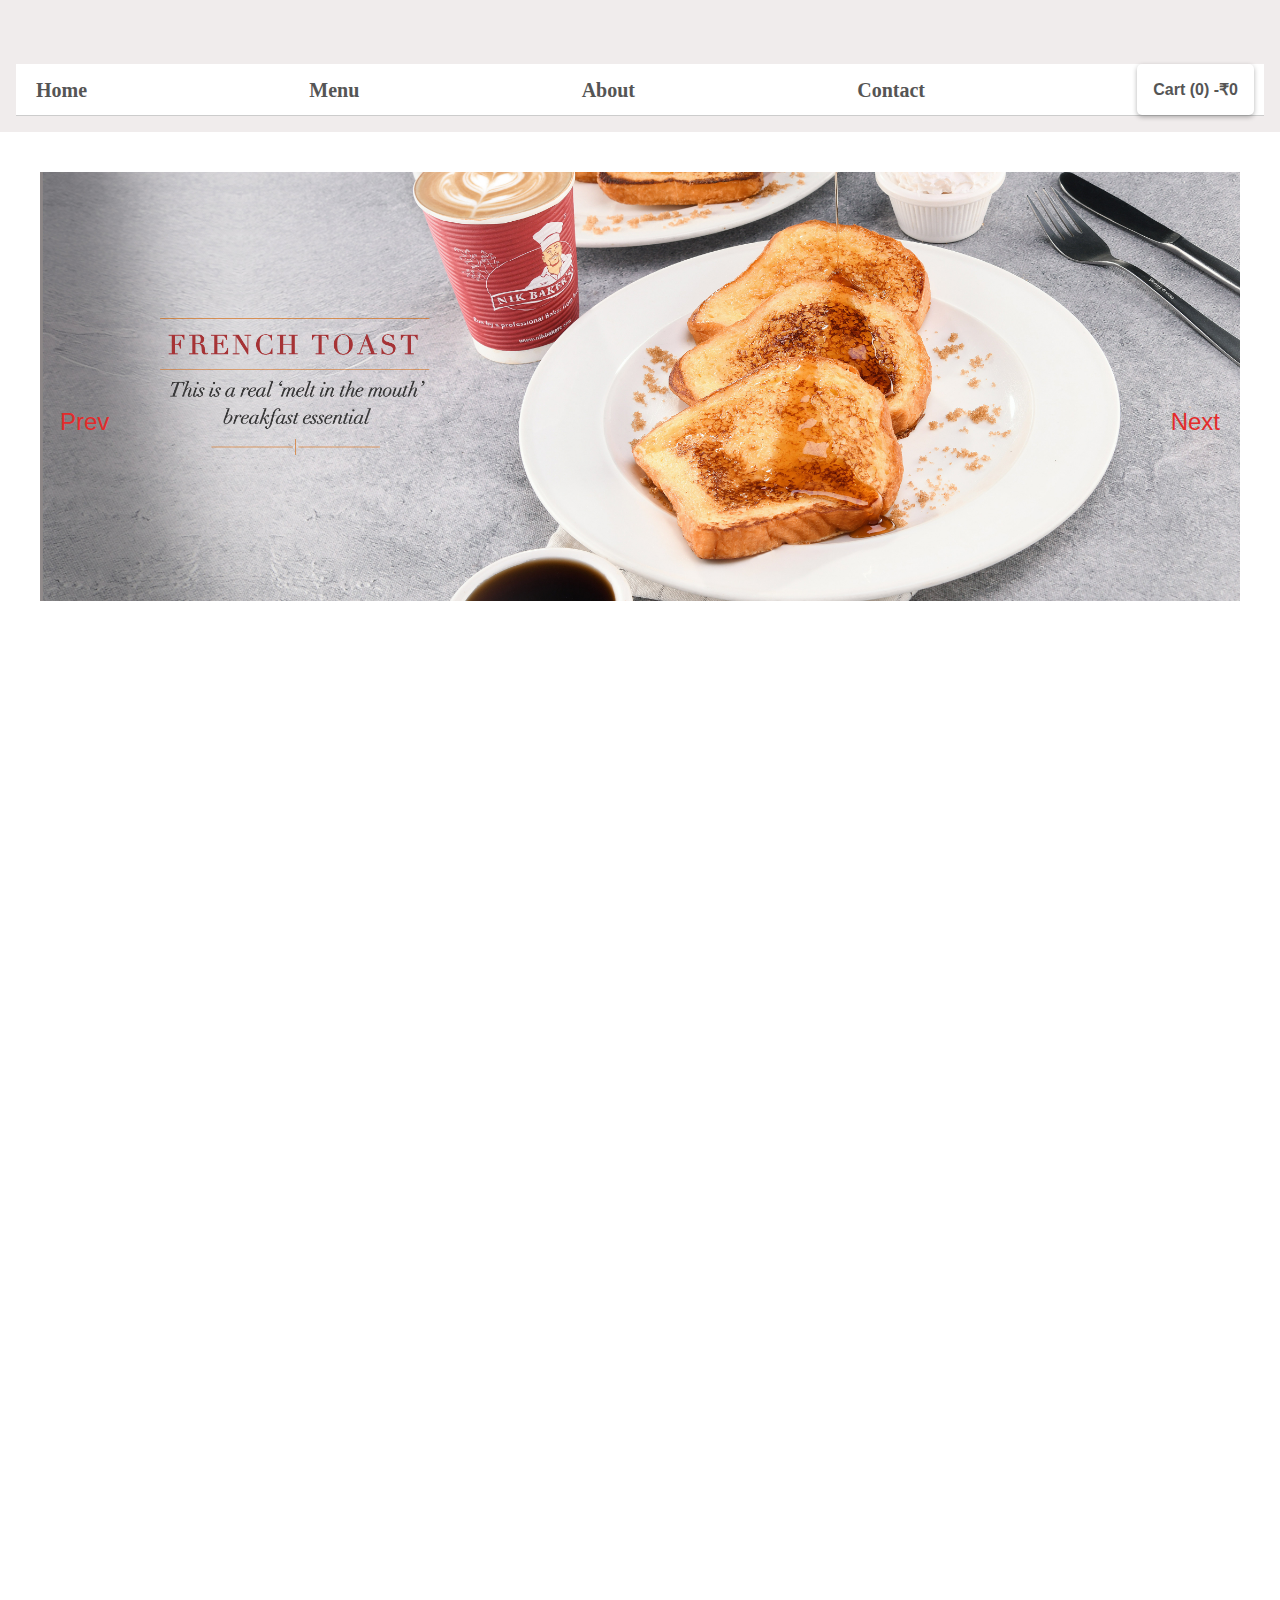
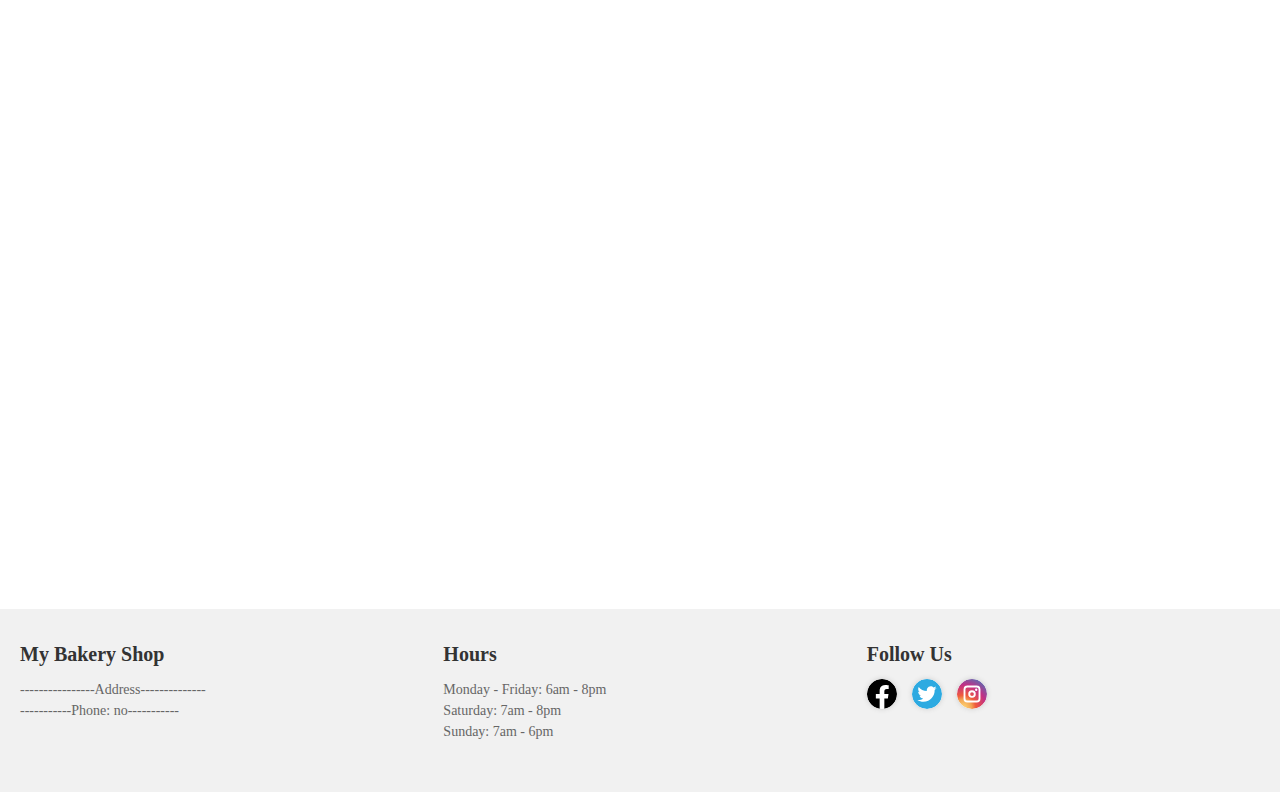
==== index.html @ a06fb981 "bakeryyy" ====
<!DOCTYPE html>
<html lang="en">

<head>
  <meta charset="UTF-8">
  <meta name="viewport" content="width=device-width, initial-scale=1.0">
  <link rel="stylesheet" type="text/css" href="css/style.css" />
  <script type="text/javascript" src="js/idex-jawa.js"></script>

  <title>Home - Diligent baker</title>
</head>


<body>
  <header>
    <h1 class="fade-in-left">Diligent baker</h1>
    <nav>
      <ul>
        <li><a href="index.html">Home</a></li>
        <li><a href="menu.html">Menu</a></li>
        <li><a href="about.html">About</a></li>
        <li><a href="contact_us.html">Contact</a></li>
        <li class="dropdown">
          <button class="dropbtn">Cart (<span id="cart-count">0</span>) - <span id="cart-total">₹0</span></button>
          <div class="dropdown-content">
            <ul id="cart-items">
            </ul>
            <div class="cart-total">Total: ₹<span id="cart-total-dropdown">0</span></div>

            <a href="cart.html" class="checkout-btn">Checkout</a>
          </div>
        </li>
      </ul>
    </nav>

  </header>
  <main>
    <div class="gallery-slider">
      <div class="slide">
        <img src="img/index1.jpg.jpg" alt="Gallery Image">
      </div>
      <div class="slide">
        <img src="img/index2 (2).jpg" alt="Gallery Image">
      </div>
      <div class="slide">
        <img src="img/index3.jpg" alt="Gallery Image">
      </div>
      <div class="slide">
        <img src="img/bakery-hero4.jpg" alt="Gallery Image">
      </div>
      <div>
        <img src="/img/bakery-hero.jpg" alt="" class="img">
      </div>
      <button class="prev">Prev</button>
      <button class="next">Next</button>
    </div>
    
    
</div>
<section id="hero" class="fade-in-left">
  <h2 class="title.ani">Welcome to  Diligent baker </h2>
  <p class="pra">We specialize in freshly baked bread, cakes, pastries, and more.</p>
  <a href="menu.html" class="btn">View Our Menu</a>
  <div class="special-offer">
    <h3 class="special-offer-title">Special Offer Today</h3>
    <p class="special-offer-desc">Get a free croissant with every purchase over ₹1200</p>

  </div>
</section>  
    <section id="featured" class="fade-in-left">

      <h2>Best Selling Item</h2>
      <ul>
        <li>
          <img src="img/croissant.jpg" alt="Croissants">
          <div>
            <h3>Croissants</h3>
            <p>A flaky, buttery pastry that's perfect for breakfast or as a snack.</p>
            <span> ₹150/per</span>
            <div>
              <a href="#" class="btn" onclick="addToCart('Croissants', 150); event.preventDefault();">Add to Cart</a>

              <a href="#" class="btn">Buy Now</a>
            </div>
          </div>
        </li>

        <div id="success-message">Item added to cart!</div>

        <li>
          <img src="img/cake.jpg" alt="Chocolate Cake">
          <div>
            <h3>Chocolate Cake</h3>
            <p>A rich, decadent cake made with real cocoa and topped with chocolate ganache.</p>
            <span>₹600 per KG</span>
            <div>
              <a href="#" class="btn"onclick="addToCart('Chocolate Cake', 600); event.preventDefault(); showSuccessMessage(this); ">Add to
                Cart</a>
              <a href="#" class="btn">Buy Now</a>
            </div>
            <div id="success-message">Item successfully added to cart!</div>
          </div>
        </li>

        <li>
          <img src="img/baguette.jpg" alt="Baguette">
          <div>
            <h3>Baguette</h3>
            <p>A classic French bread with a crispy crust and soft, chewy interior.</p>
            <span>₹420 per baguette</span>
            <div>
              <a href="#" class="btn"
                onclick="addToCart('baguette', 420); event.preventDefault();  showSuccessMessage(this);">Add to Cart</a>
              <a href="#" class="btn">Buy Now</a>
            </div>
          </div>
        </li>
        <li>
          <img src="img/bread.jpg" alt="Baked Bread">
          <div>
            <h3>Baked Bread</h3>
            <p>Freshly baked bread with a crusty exterior and soft, fluffy interior.</p>
            <span>₹200 per loaf</span>
            <div>
              <a href="#" class="btn"
                onclick="addToCart('Baked Bread', 200); event.preventDefault();  showSuccessMessage(this);">Add to
                Cart</a>
              <a href="#" class="btn">Buy Now</a>
            </div>

          </div>

        </li>
        <li>
          <img src="img/tart.jpg" alt="Fruit Tart">
          <div>
            <h3>Fruit Tart</h3>
            <p>A light, flaky pastry filled with sweet custard and topped with fresh fruit.</p>
            <span>₹230 per tart</span>
            <div>
              <a href="#" class="btn"
                onclick="addToCart('Fruit Tart', 230); event.preventDefault();  showSuccessMessage(this);">Add to
                Cart</a>
              <a href="#" class="btn">Buy Now</a>
            </div>
          </div>
        </li>
        <li>
          <img src="img/Cupcakes.jpg" alt="Red Velvet Cupcakes">
          <div>
            <h3>Red Velvet Cupcakes</h3>
            <p>Moist, fluffy cupcakes made with cocoa and topped with cream cheese frosting.</p>
            <span>₹60 per</span>
            <div>
              <a href="#" class="btn"
                onclick="addToCart( 'Red Velvet Cupcake',60); event.preventDefault();  showSuccessMessage(this);">Add to
                Cart</a>
              <a href="#" class="btn">Buy Now</a>
            </div>
          </div>
        </li>
      </ul>

    </section>

    </section>
  </main>
  <footer>
    <div class="footer-container">
      <div>
        <h4>My Bakery Shop</h4>

        <p>----------------Address--------------</p>
        <p>-----------Phone: no-----------</p>
      </div>
      <div>
        <h4>Hours</h4>
        <p>Monday - Friday: 6am - 8pm</p>
        <p>Saturday: 7am - 8pm</p>
        <p>Sunday: 7am - 6pm</p>
      </div>
      <div>
        <h4>Follow Us</h4>
        <div class="social-media">
          <a href="#"><img src="img/facebook.svg" alt="Facebook"></a>
          <a href="#"><img src="img/twitter.svg" alt="Twitter"></a>
          <a href="#"><img src="img/instagram.svg" alt="Instagram"></a>
        </div>
      </div>
    </div>
  </footer>

</body>
<script>
  
  const slider = document.querySelector('.gallery-slider');
const slides = slider.querySelectorAll('.slide');
const prevBtn = slider.querySelector('.prev');
const nextBtn = slider.querySelector('.next');
let currentSlide = 0;
let intervalId;

function showSlide() {
  for (let i = 0; i < slides.length; i++) {
    slides[i].classList.remove('active');
  }
  slides[currentSlide].classList.add('active');
}

function slidePrev() {
  currentSlide--;
  if (currentSlide < 0) {
    currentSlide = slides.length - 1;
  }
  showSlide();
}

function slideNext() {
  currentSlide++;
  if (currentSlide >= slides.length) {
    currentSlide = 0;
  }
  showSlide();
}

function startSlider() {
  intervalId = setInterval(slideNext, 5000);
}

function stopSlider() {
  clearInterval(intervalId);
}

prevBtn.addEventListener('click', () => {
  slidePrev();
  stopSlider();
});

nextBtn.addEventListener('click', () => {
  slideNext();
  stopSlider();
});

// start the slider automatically
startSlider();

// pause the slider when the user interacts with it
slider.addEventListener('mouseover', stopSlider);
slider.addEventListener('touchstart', stopSlider);
slider.addEventListener('mousedown', stopSlider);

// resume the slider when the user stops interacting with it
slider.addEventListener('mouseleave', startSlider);
slider.addEventListener('touchend', startSlider);
slider.addEventListener('mouseup', startSlider);

const textItems = document.querySelectorAll('.changing-text-item');
let activeIndex = 0;

setInterval(() => {
  textItems[activeIndex].classList.remove('active');
  activeIndex = (activeIndex + 1) % textItems.length;
  textItems[activeIndex].classList.add('active');
}, 1000);

</script>
</html>
---- css/style.css ----
/* Reset some default styles */
  * {
    box-sizing: border-box;
    margin: 0;
    padding: 0;
  }

  /* Add some basic styles */
  body {
    font-family: "Playfair Display", serif !important;
    font-size: 20px;
    line-height: 1.5;

  }

  header {
    background-color: #f0ecec;
    padding: 16px;
  }

  .fade-in-left {
    opacity: 0;
    transform: translateX(-50px);
    animation-name: fade-in-left;
    animation-duration: 1s;
    animation-timing-function: ease-in-out;
    animation-fill-mode: forwards;
  }

  @keyframes fade-in-left {
    0% {
      opacity: 0;
      transform: translateX(-50px);
    }

    100% {
      opacity: 1;
      transform: translateX(0);
    }

  }


  h1 {
    font-size: 2rem;
    margin: 0;
  }
  .pra{
    font-family: "Playfair Display", serif !important;
  }

  nav {
    background-color: #fff;
    border-bottom: 1px solid #ccc;
  }
  
  nav ul {
    margin: 0;
    padding: 0;
    list-style: none;
    display: flex;
    justify-content: space-between;
    align-items: center;
  }
  
  nav li {
    margin: 0 10px;
  }
  
  nav a {
    color: #555;
    text-decoration: none;
    font-weight: bold;
    padding: 10px;
    display: block;
    transition: all 0.3s ease-in-out;
  }
  
  nav a:hover {
    color: #53A05A;
    background-color: #F7F7F7;
  }
  
  nav .dropdown {
    position: relative;
  }
  
  nav .dropdown button {
    background-color: transparent;
    color: #555;
    border: none;
    cursor: pointer;
    font-weight: bold;
    display: flex;
    align-items: center;
    transition: all 0.3s ease-in-out;
  }
  
  nav .dropdown button:hover {
    color: #53A05A;
  }
  
  nav .dropdown-content {
    display: none;
    position: absolute;
    z-index: 999;
    top: 100%;
    right: 0;
    background-color: #fff;
    min-width: 200px;
    box-shadow: 0px 5px 10px rgba(0, 0, 0, 0.3);
  }
  
  nav .dropdown-content ul {
    margin: 0;
    padding: 10px;
    list-style: none;
  }
  
  nav .dropdown-content li {
    display: flex;
    justify-content: space-between;
    margin-bottom: 10px;
  }
  
  nav .dropdown-content .cart-total {
    margin-top: 10px;
    text-align: right;
    font-weight: bold;
  }
  
  nav .dropdown-content .checkout-btn {
    display: block;
    margin-top: 10px;
    padding: 10px;
    background-color: #53A05A;
    color: #fff;
    text-align: center;
    text-decoration: none;
    border-radius: 5px;
    transition: all 0.3s ease-in-out;
  }
  
  nav .dropdown-content .checkout-btn:hover {
    background-color: #46984a;
  }
  
  main {
    max-width: 1500px;
    margin: 0 auto;
    padding: 40px;
  }

  h2 {
    font-size: 1.5rem;
    margin-bottom: 1rem;
  }
  
 .img{
   width: 100%;
   
 }

 
 #hero {
  background-color: #f7e9d9;
  padding: 50px;
  display: flex;
  flex-direction: column;
  align-items: center;
  justify-content: center;
}

.title.ani {
  font-size: 3rem;
  margin-bottom: 20px;
}

.pra {
  font-size: 1.5rem;
  margin-bottom: 30px;
}

.btn {
  background-color: #ffb347;
  color: #fff;
  text-decoration: none;
  padding: 12px 25px;
  border-radius: 5px;
  font-size: 1.2rem;
  transition: background-color 0.3s ease-in-out;
}

.btn:hover {
  background-color: #ff8c00;
}

.special-offer {
  background-color: #fff;
  border: 1px solid #ccc;
  padding: 20px;
  margin-top: 30px;
  text-align: center;
  border-radius: 5px;
}

.special-offer-title {
  font-size: 2rem;
  margin-bottom: 10px;
}

.special-offer-desc {
  font-size: 1.2rem;
}

  .cart-dropdown {
  position: relative;
}

.cart-button {
  background-color: #f44336;
  color: #fff;
  padding: 0.5rem 1rem;
  border-radius: 0.25rem;
  border: none;
  cursor: pointer;
}

.cart-items {
  display: none;
  position: absolute;
  top: 100%;
  right: 0;
  width: 200px;
  max-height: 300px;
  overflow-y: auto;
  background-color: #fff;
  border: 1px solid #ccc;
  box-shadow: 0px 0px 10px rgba(0, 0, 0, 0.2);
  border-radius: 5px;
  padding: 10px;
  z-index: 1;
}

.cart-items::before {
  content: "";
  position: absolute;
  top: -10px;
  right: 10px;
  border: 10px solid transparent;
  border-bottom-color: #ccc;
}

.cart-items::after {
  content: "";
  position: absolute;
  top: -8px;
  right: 10px;
  border: 9px solid transparent;
  border-bottom-color: #fff;
}


  #featured {
    margin: 50px 0;
    text-align: center;
  }

  #featured h2 {
    font-size: 36px;
    margin-bottom: 30px;
  }

  #featured ul {
    list-style: none;
    display: flex;
    flex-wrap: wrap;
    justify-content: space-around;
  }

  #featured li {
    width: calc((100% / 3) - 30px);
    margin-bottom: 30px;
    box-shadow: 0px 0px 10px rgba(0, 0, 0, 0.2);
    border-radius: 5px;
    overflow: hidden;
    transition: all 0.3s ease-in-out;
  }

  #featured li:hover {
    
    transform: scale(1.1) rotate(3deg);
    box-shadow: 0px 0px 15px rgba(0, 0, 1, 0.3);
  }

  #featured li img {
    width: 50%;
    height: auto;
  }

  #featured li div {
    padding: 20px;
  }

  #featured li h3 {
    font-size: 24px;
    margin-bottom: 10px;
  }

  #featured li p {
    font-size: 18px;
    margin-bottom: 20px;
  }

  #featured li span {
    display: block;
    font-size: 20px;
    font-weight: bold;
    color: #e67e22;
    margin-top: 20px;
  }

  @media screen and (max-width: 768px) {
    #featured li {
      width: calc((100% / 2) - 20px);
    }
  }

  @media screen and (max-width: 480px) {
    #featured li {
      width: 100%;
    }
  }



 
/* Styling for cart dropdown */
/* Style the dropdown button */
.dropbtn {
    background-color: #8ecc90;
    color: white;
    padding: 16px;
    font-size: 16px;
    border: none;
    cursor: pointer;
    border-radius: 5px; /* adds a rounded border */
    box-shadow: 0px 2px 5px rgba(0, 0, 0, 0.3); /* adds a subtle shadow */
    transition: background-color 0.3s ease; /* adds a smooth transition effect */
  }

  .dropdown-content {
    display: none;
    position: absolute;
    z-index: 1;
    background-color: #f9f9f9;
    min-width: 160px;
    box-shadow: 0px 8px 16px 0px rgba(0,0,0,0.2);
    padding: 12px 16px;
    border-radius: 4px;
    flex-direction: column;
  }
  
  .dropdown-content ul {
    display: flex;
    flex-direction: column;
    padding: 0;
    margin: 0;
  }
  
  
  /* Style the links inside the dropdown */
  .dropdown-content a {
    color: black;
    padding: 12px 16px;
    text-decoration: none;
    display: block;
   
  }
  
  /* Change color of dropdown links on hover */
  .dropdown-content a:hover {
    background-color: #ddd;
  }
  
  /* Show the dropdown menu on hover */
  .dropdown:hover .dropdown-content {
    display: block;
  }
  
  /* Style the total price in the dropdown */
  .cart-total-dropdown {
    font-weight: bold;
  }
  
  /* Style the checkout button */
  .checkout-btn {
    background-color: #4CAF50;
    color: white;
    border: none;
    padding: 12px 16px;
    text-decoration: none;
    border-radius: 5px;
    cursor: pointer;
    transition: background-color 0.3s ease;
    display: block;
    margin-top: 10px;
  }
  
  /* Change the background color of the checkout button on hover */
  .checkout-btn:hover {
    background-color: #3e8e41;
  }
  
 /* Style the cart items list */
#cart-items {
    list-style: none;
    padding: 10px; /* Add some padding to the cart items list */
    margin: 0;
  }
  
  /* Style each cart item */
  .cart-item {
    display: flex;
    justify-content: space-between;
    align-items: center;
    padding: 10px 0; /* Adjust the top and bottom padding */
    border-bottom: 1px solid #ddd;
    margin-bottom: 10px; /* Add some margin to the bottom of each cart item */
  }
  
  /* Style the item name and price */
  .item-name,
  .item-price {
    flex: 1;
    margin: 0;
  }
  
  /* Style the item quantity input */
  .item-quantity {
    width: 40px;
    padding: 5px;
    text-align: center;
    border: none;
    border-radius: 5px;
    background-color: #f1f1f1;
    font-size: 14px;
    margin-left: 10px;
  }
 #success-message {
  display: none;
  position: fixed;
  top: 50%;
  left: 50%;
  transform: translate(-50%, -50%);
  background-color: #53A05A;
  color: #fff;
  font-size: 18px;
  padding: 20px;
  border-radius: 5px;
  text-align: center;
  box-shadow: 0px 0px 10px rgba(0, 0, 0, 0.3);
  z-index: 9999;
}

  
  /* Style the footer container */
.footer-container {
  display: flex;
  flex-wrap: wrap;
  justify-content: space-between;
  padding: 30px 20px;
  background-color: #f1f1f1;
}

/* Style the footer content */
.footer-container div {
  flex-basis: calc(33.33% - 20px);
  margin-bottom: 20px;
}

/* Style the footer headings */
.footer-container h4 {
  margin-bottom: 10px;
  font-size: 20px;
  color: #333;
}

/* Style the footer paragraphs */
.footer-container p {
  margin: 0;
  font-size: 14px;
  color: #666;
}

/* Style the social media icons */
.social-media a {
  display: inline-block;
  margin-right: 10px;
}

.social-media img {
  width: 30px;
  height: 30px;
  border-radius: 50%;
  background-color: #fff;
  box-shadow: 0px 0px 5px #ccc;
}

.social-media img:hover {
  transform: scale(1.2);
}

  
  
.gallery-slider {
  position: relative;
  overflow: hidden;
  width: 100%;
  height: 500px;
}

.slide {
  position: absolute;
  top: 0;
  left: 0;
  width: 100%;
  height: 100%;
  opacity: 0;
  transition: opacity 0.5s ease;
}

.slide.active {
  opacity: 1;
}

.slide img {
  width: 100%;
  height: 100%;
  object-fit: cover;
}

.gallery-slider button {
position: absolute;
top: 50%;
transform: translateY(-50%);
border: none;
background-color: transparent;
color: #e42b2b;
font-size: 24px;
cursor: pointer;
transition: color 0.3s ease;
}

.gallery-slider button:hover {
color: black;
}

.gallery-slider button.prev {
left: 20px;
}

.gallery-slider button.next {
right: 20px;
}
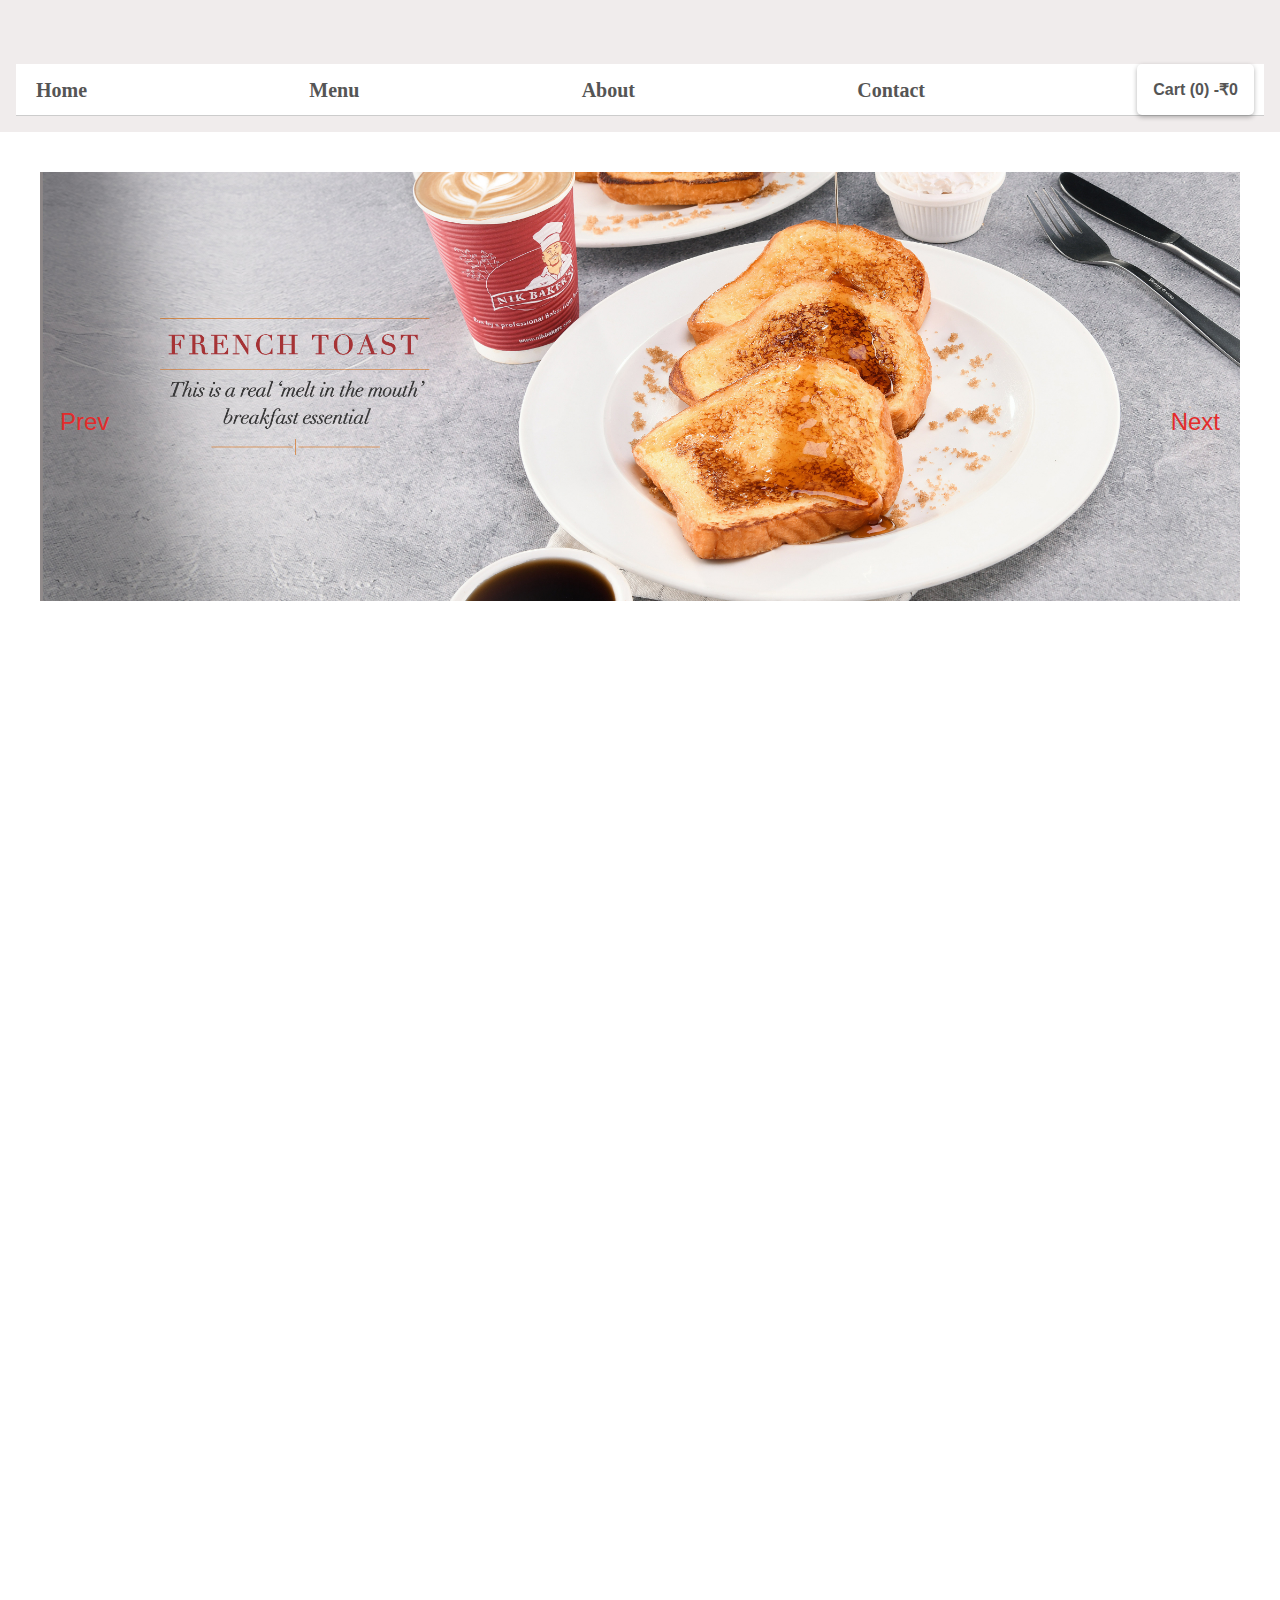
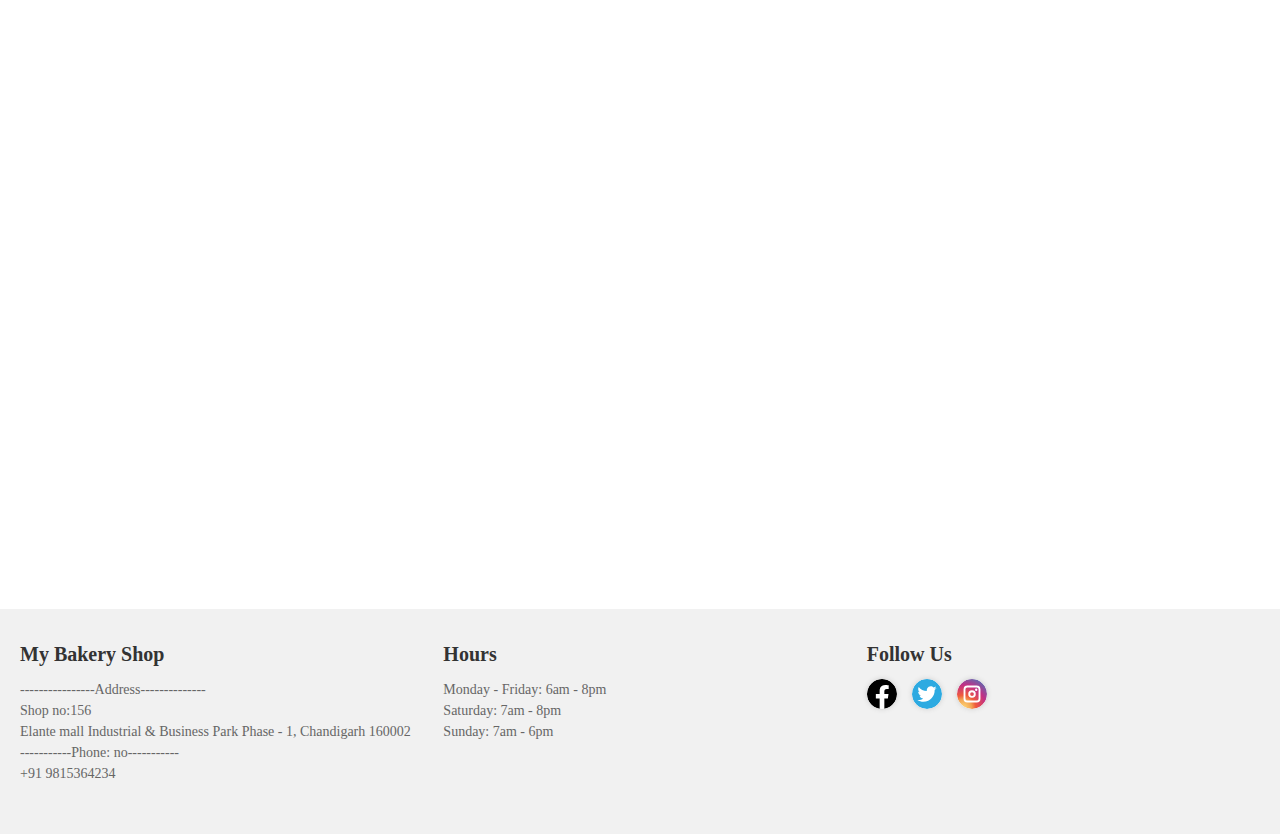
==== commit 8b89ca54: "Update index.html" ====
--- a/index.html
+++ b/index.html
@@ -171,7 +171,9 @@
         <h4>My Bakery Shop</h4>
 
         <p>----------------Address--------------</p>
+        <p>Shop no:156 <br> Elante mall Industrial & Business Park Phase - 1, Chandigarh 160002</p>
         <p>-----------Phone: no-----------</p>
+        <p>+91 9815364234</p>
       </div>
       <div>
         <h4>Hours</h4>
@@ -264,4 +266,4 @@
 }, 1000);
 
 </script>
-</html>+</html>
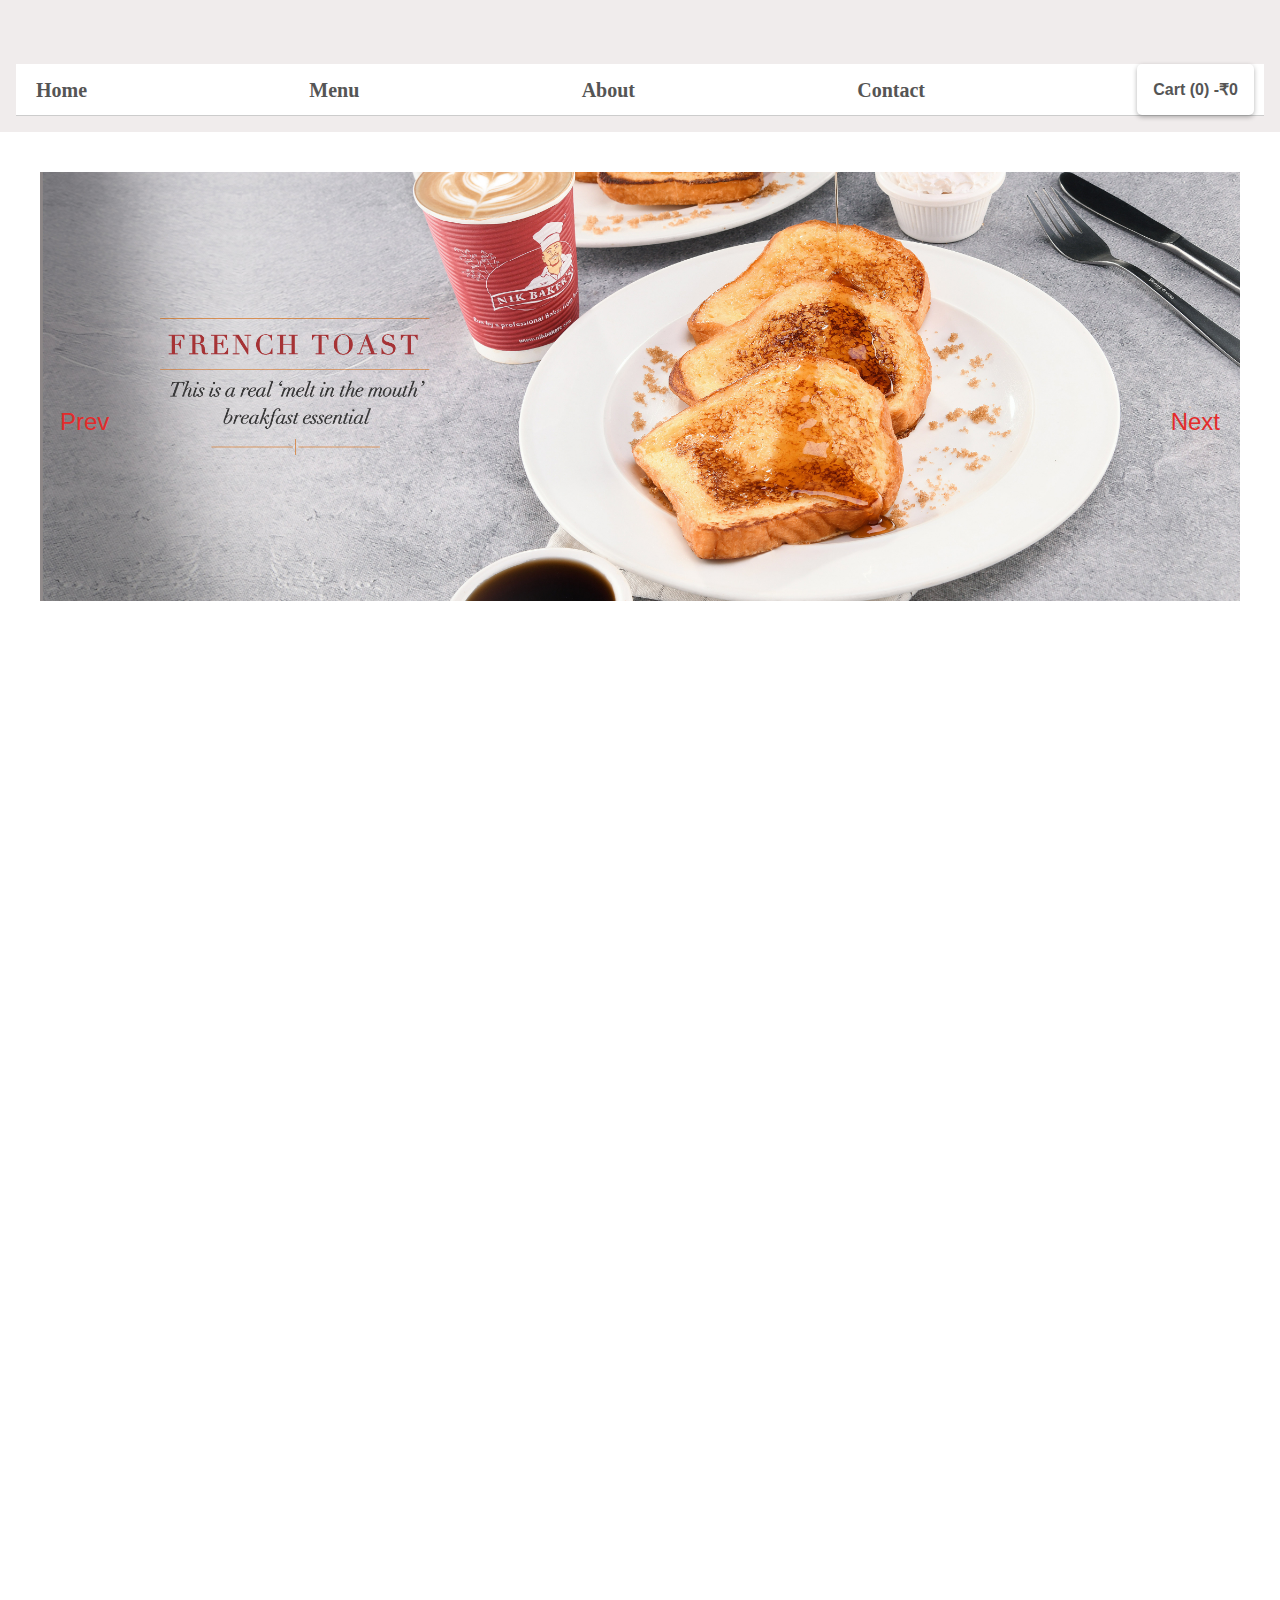
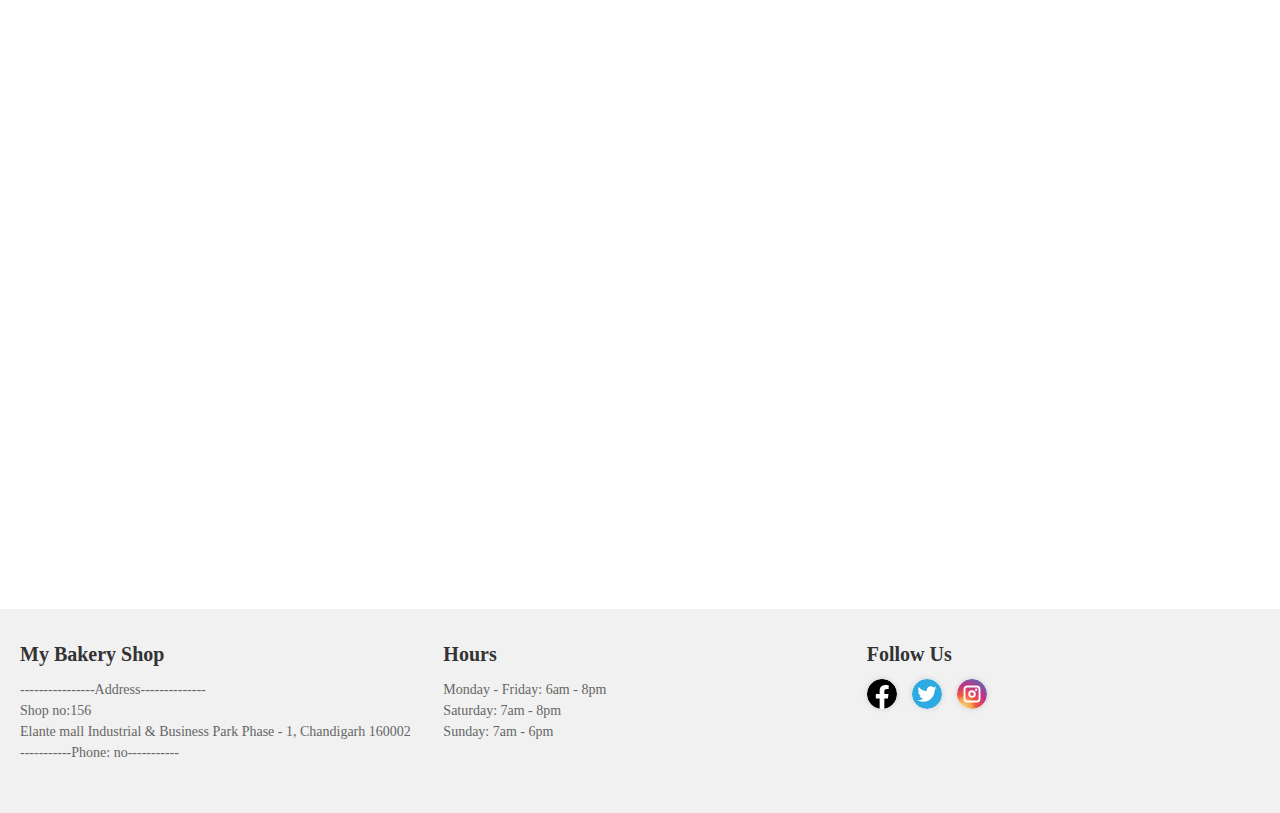
==== commit 0086d807: "Update index.html" ====
--- a/index.html
+++ b/index.html
@@ -173,7 +173,6 @@
         <p>----------------Address--------------</p>
         <p>Shop no:156 <br> Elante mall Industrial & Business Park Phase - 1, Chandigarh 160002</p>
         <p>-----------Phone: no-----------</p>
-        <p>+91 9815364234</p>
       </div>
       <div>
         <h4>Hours</h4>
@@ -266,4 +265,4 @@
 }, 1000);
 
 </script>
-</html>
+</html>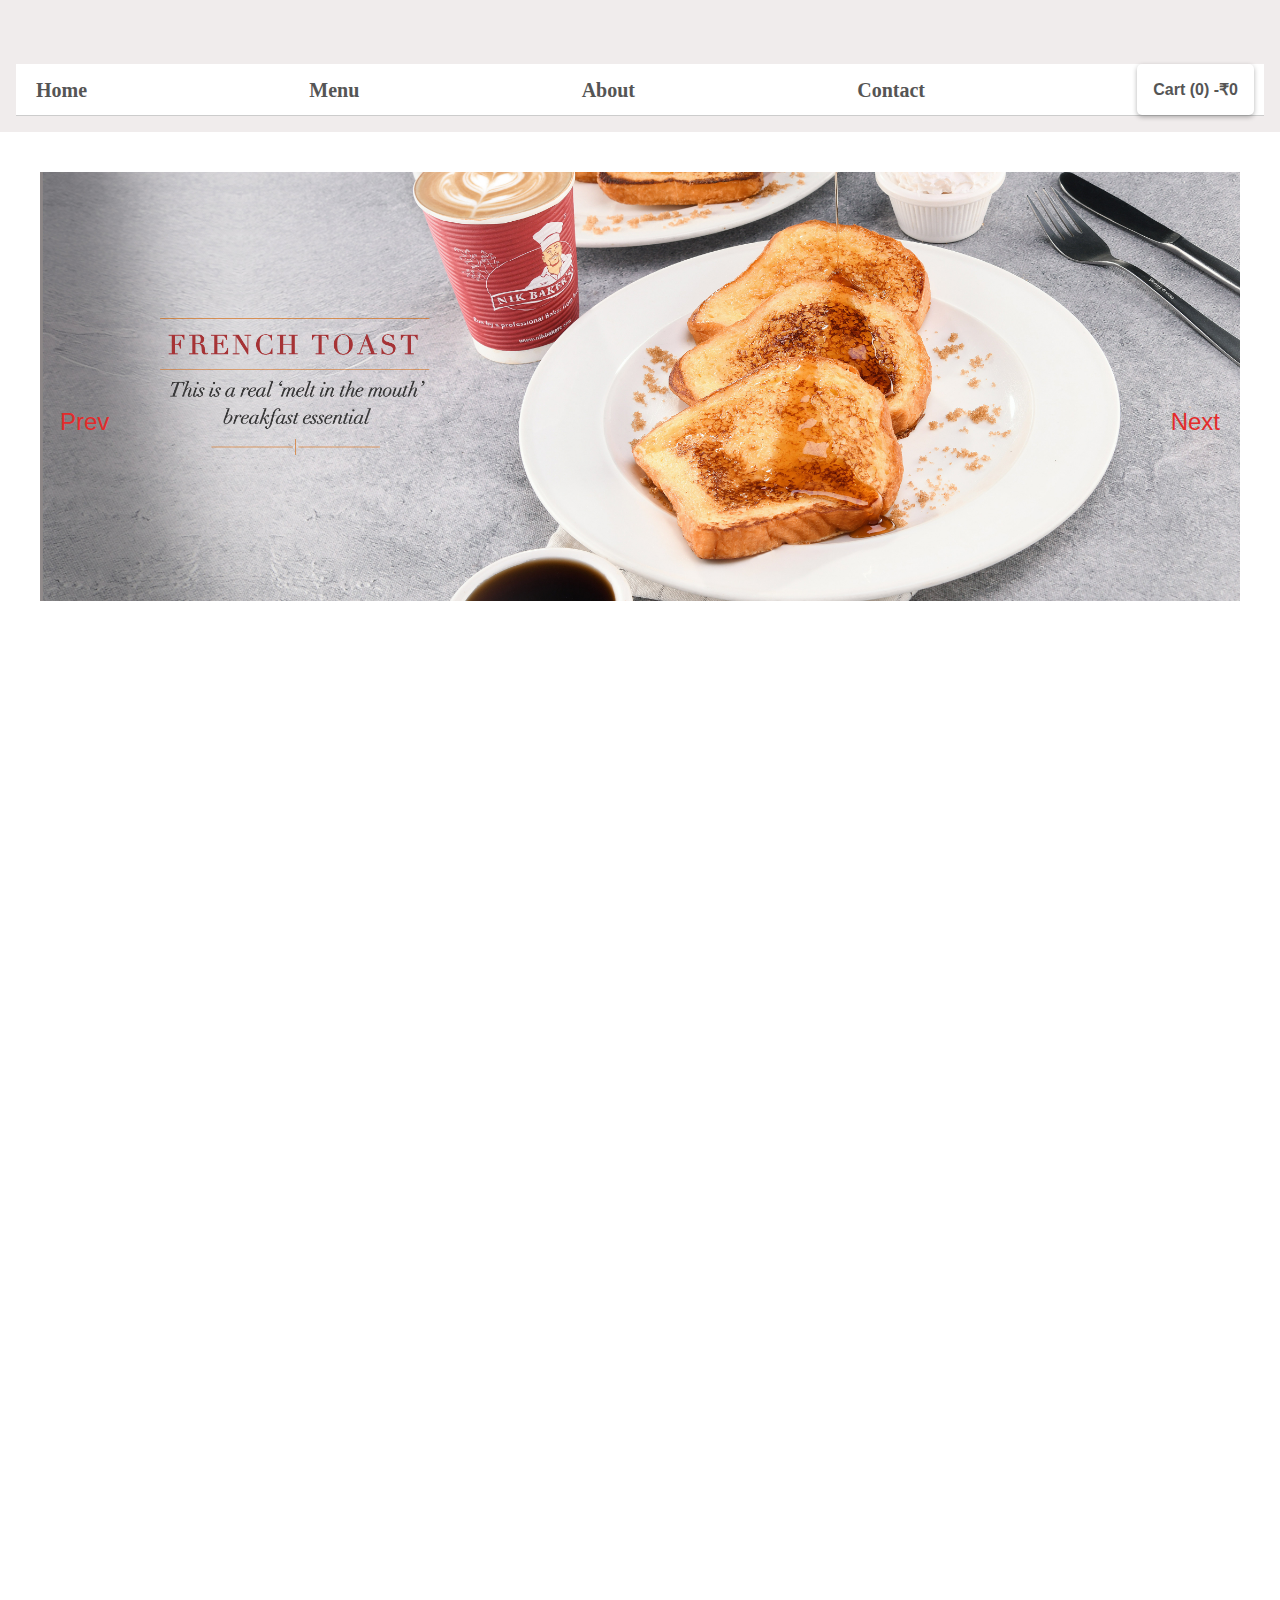
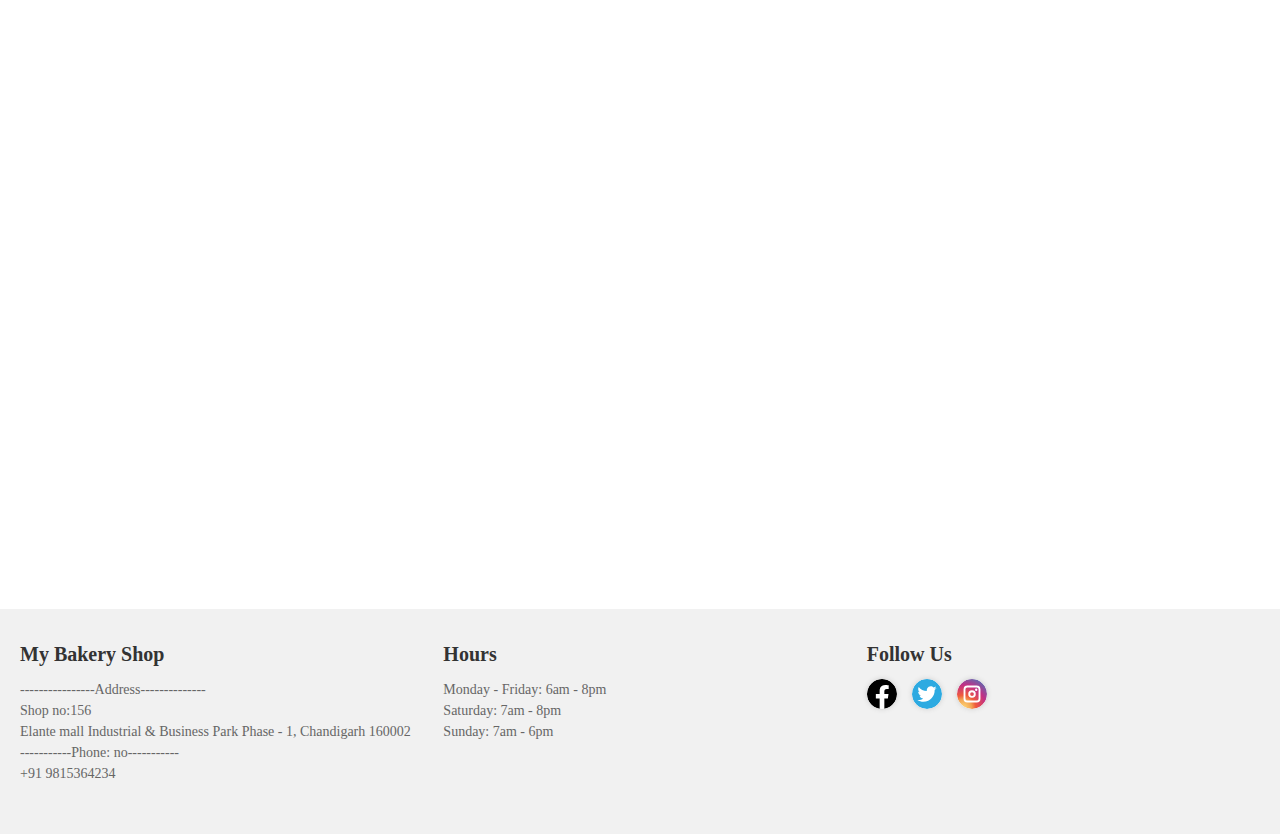
==== commit c8e92dbf: "Merge branch 'main' of https://github.com/nehasuyal/bakery-manage" ====
--- a/index.html
+++ b/index.html
@@ -173,6 +173,7 @@
         <p>----------------Address--------------</p>
         <p>Shop no:156 <br> Elante mall Industrial & Business Park Phase - 1, Chandigarh 160002</p>
         <p>-----------Phone: no-----------</p>
+        <p>+91 9815364234</p>
       </div>
       <div>
         <h4>Hours</h4>
@@ -265,4 +266,4 @@
 }, 1000);
 
 </script>
-</html>+</html>
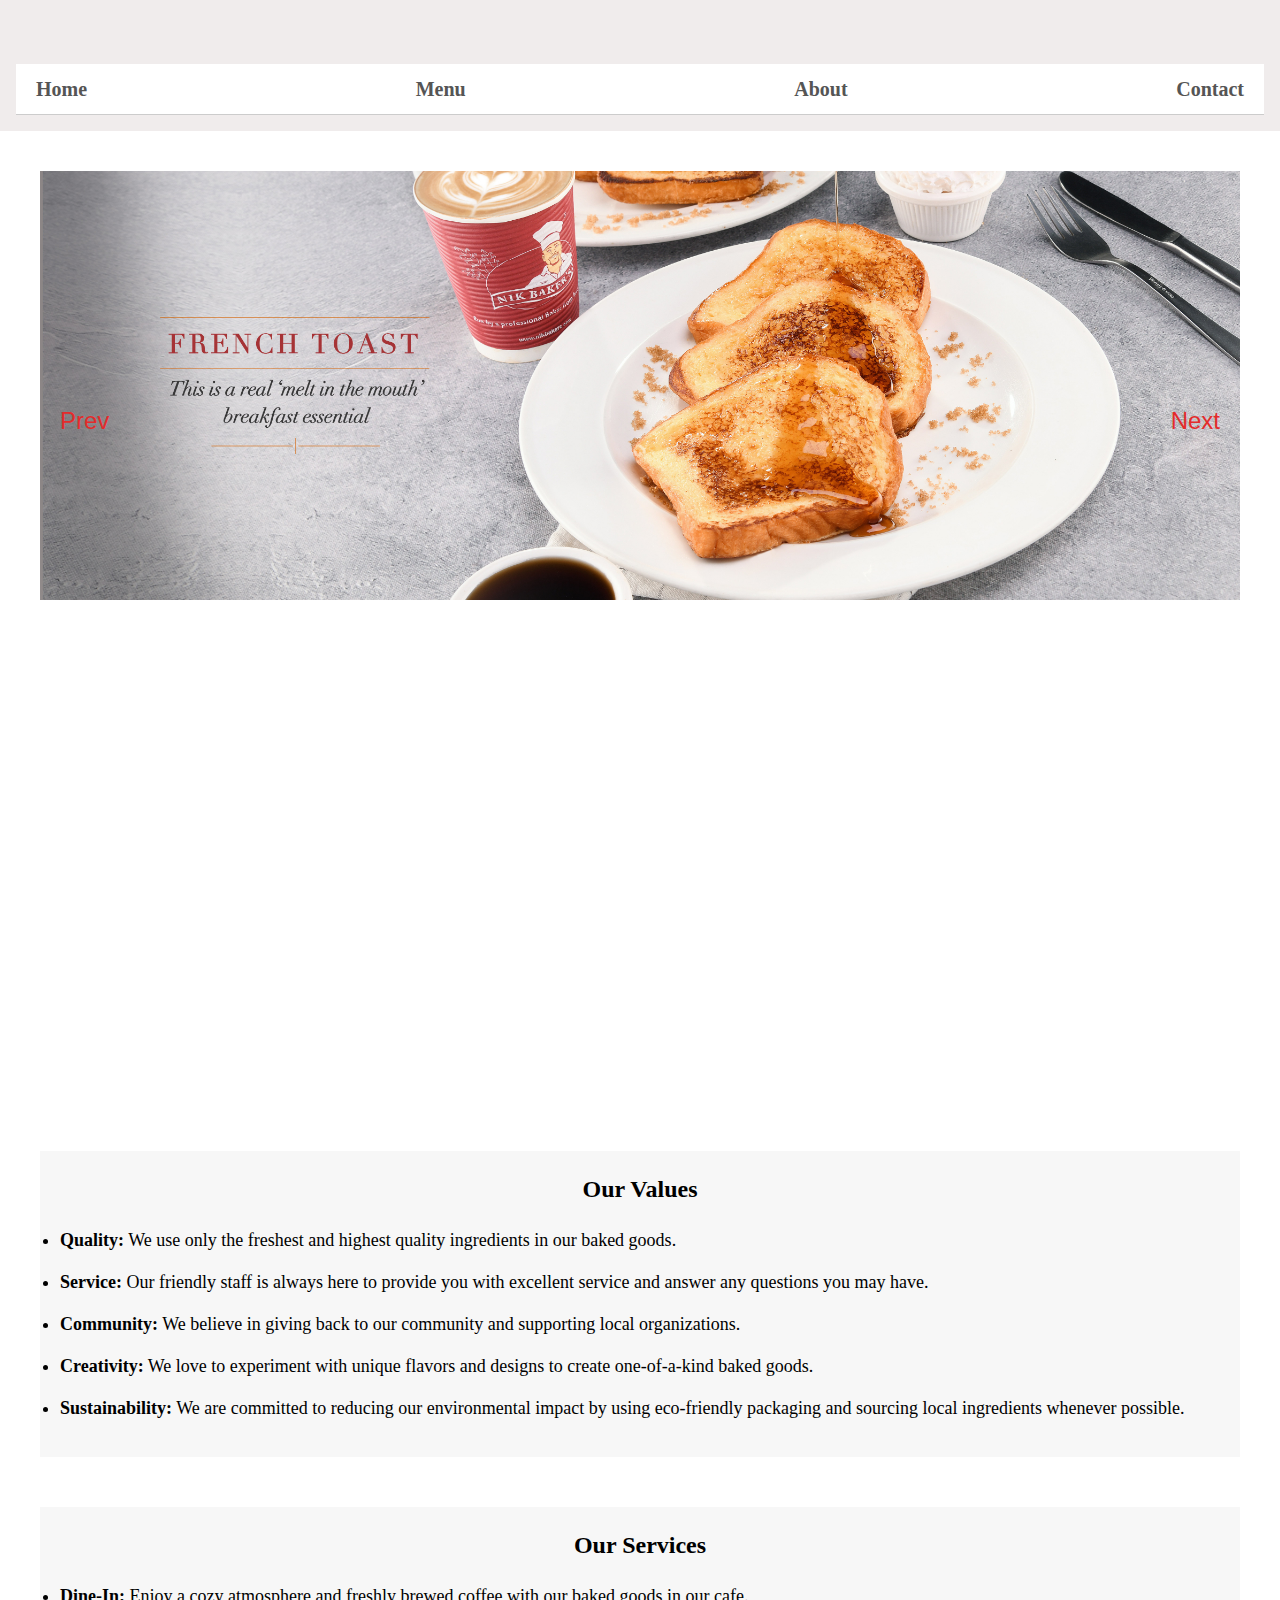
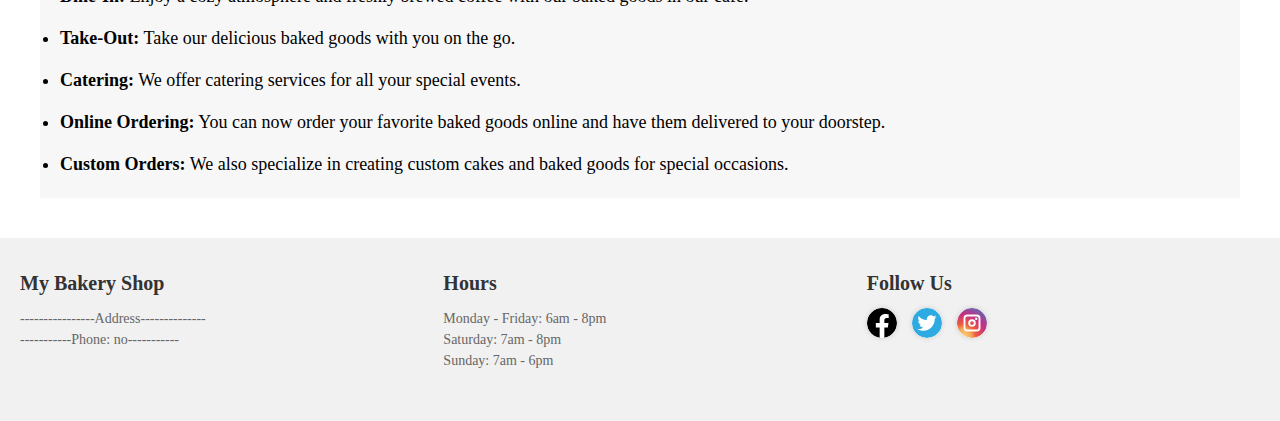
==== commit 2fabd376: "new" ====
--- a/index.html
+++ b/index.html
@@ -5,7 +5,7 @@
   <meta charset="UTF-8">
   <meta name="viewport" content="width=device-width, initial-scale=1.0">
   <link rel="stylesheet" type="text/css" href="css/style.css" />
-  <script type="text/javascript" src="js/idex-jawa.js"></script>
+
 
   <title>Home - Diligent baker</title>
 </head>
@@ -20,22 +20,12 @@
         <li><a href="menu.html">Menu</a></li>
         <li><a href="about.html">About</a></li>
         <li><a href="contact_us.html">Contact</a></li>
-        <li class="dropdown">
-          <button class="dropbtn">Cart (<span id="cart-count">0</span>) - <span id="cart-total">₹0</span></button>
-          <div class="dropdown-content">
-            <ul id="cart-items">
-            </ul>
-            <div class="cart-total">Total: ₹<span id="cart-total-dropdown">0</span></div>
-
-            <a href="cart.html" class="checkout-btn">Checkout</a>
-          </div>
-        </li>
       </ul>
     </nav>
 
   </header>
   <main>
-    <div class="gallery-slider">
+    <div class="gallery-slider"> 
       <div class="slide">
         <img src="img/index1.jpg.jpg" alt="Gallery Image">
       </div>
@@ -55,115 +45,37 @@
       <button class="next">Next</button>
     </div>
     
-    
-</div>
-<section id="hero" class="fade-in-left">
-  <h2 class="title.ani">Welcome to  Diligent baker </h2>
-  <p class="pra">We specialize in freshly baked bread, cakes, pastries, and more.</p>
-  <a href="menu.html" class="btn">View Our Menu</a>
-  <div class="special-offer">
-    <h3 class="special-offer-title">Special Offer Today</h3>
-    <p class="special-offer-desc">Get a free croissant with every purchase over ₹1200</p>
+    <section id="hero" class="fade-in-left">
+      <h2 class="title.ani">Welcome to Diligent baker</h2>
+      <p class="pra">We specialize in freshly baked bread, cakes, pastries, and more.</p>
+      <a href="menu.html" class="btn">View Our Menu</a>
+      <div class="special-offer">
+        <h3 class="special-offer-title">Special Offer Today</h3>
+        <p class="special-offer-desc">Get a 250₹ discount on every purchase over ₹2500</p>
+      </div>
+    </section> 
 
-  </div>
-</section>  
-    <section id="featured" class="fade-in-left">
+      <section id="values">
+        <h2>Our Values</h2>
+        <ul>
+          <li><strong>Quality:</strong> We use only the freshest and highest quality ingredients in our baked goods.</li>
+          <li><strong>Service:</strong> Our friendly staff is always here to provide you with excellent service and answer any questions you may have.</li>
+          <li><strong>Community:</strong> We believe in giving back to our community and supporting local organizations.</li>
+          <li><strong>Creativity:</strong> We love to experiment with unique flavors and designs to create one-of-a-kind baked goods.</li>
+          <li><strong>Sustainability:</strong> We are committed to reducing our environmental impact by using eco-friendly packaging and sourcing local ingredients whenever possible.</li>
+        </ul>
+      </section>
+      <section id="services">
+        <h2>Our Services</h2>
+        <ul>
+          <li><strong>Dine-In:</strong> Enjoy a cozy atmosphere and freshly brewed coffee with our baked goods in our cafe.</li>
+          <li><strong>Take-Out:</strong> Take our delicious baked goods with you on the go.</li>
+          <li><strong>Catering:</strong> We offer catering services for all your special events.</li>
+          <li><strong>Online Ordering:</strong> You can now order your favorite baked goods online and have them delivered to your doorstep.</li>
+          <li><strong>Custom Orders:</strong> We also specialize in creating custom cakes and baked goods for special occasions.</li>
+        </ul>
+      </section>
 
-      <h2>Best Selling Item</h2>
-      <ul>
-        <li>
-          <img src="img/croissant.jpg" alt="Croissants">
-          <div>
-            <h3>Croissants</h3>
-            <p>A flaky, buttery pastry that's perfect for breakfast or as a snack.</p>
-            <span> ₹150/per</span>
-            <div>
-              <a href="#" class="btn" onclick="addToCart('Croissants', 150); event.preventDefault();">Add to Cart</a>
-
-              <a href="#" class="btn">Buy Now</a>
-            </div>
-          </div>
-        </li>
-
-        <div id="success-message">Item added to cart!</div>
-
-        <li>
-          <img src="img/cake.jpg" alt="Chocolate Cake">
-          <div>
-            <h3>Chocolate Cake</h3>
-            <p>A rich, decadent cake made with real cocoa and topped with chocolate ganache.</p>
-            <span>₹600 per KG</span>
-            <div>
-              <a href="#" class="btn"onclick="addToCart('Chocolate Cake', 600); event.preventDefault(); showSuccessMessage(this); ">Add to
-                Cart</a>
-              <a href="#" class="btn">Buy Now</a>
-            </div>
-            <div id="success-message">Item successfully added to cart!</div>
-          </div>
-        </li>
-
-        <li>
-          <img src="img/baguette.jpg" alt="Baguette">
-          <div>
-            <h3>Baguette</h3>
-            <p>A classic French bread with a crispy crust and soft, chewy interior.</p>
-            <span>₹420 per baguette</span>
-            <div>
-              <a href="#" class="btn"
-                onclick="addToCart('baguette', 420); event.preventDefault();  showSuccessMessage(this);">Add to Cart</a>
-              <a href="#" class="btn">Buy Now</a>
-            </div>
-          </div>
-        </li>
-        <li>
-          <img src="img/bread.jpg" alt="Baked Bread">
-          <div>
-            <h3>Baked Bread</h3>
-            <p>Freshly baked bread with a crusty exterior and soft, fluffy interior.</p>
-            <span>₹200 per loaf</span>
-            <div>
-              <a href="#" class="btn"
-                onclick="addToCart('Baked Bread', 200); event.preventDefault();  showSuccessMessage(this);">Add to
-                Cart</a>
-              <a href="#" class="btn">Buy Now</a>
-            </div>
-
-          </div>
-
-        </li>
-        <li>
-          <img src="img/tart.jpg" alt="Fruit Tart">
-          <div>
-            <h3>Fruit Tart</h3>
-            <p>A light, flaky pastry filled with sweet custard and topped with fresh fruit.</p>
-            <span>₹230 per tart</span>
-            <div>
-              <a href="#" class="btn"
-                onclick="addToCart('Fruit Tart', 230); event.preventDefault();  showSuccessMessage(this);">Add to
-                Cart</a>
-              <a href="#" class="btn">Buy Now</a>
-            </div>
-          </div>
-        </li>
-        <li>
-          <img src="img/Cupcakes.jpg" alt="Red Velvet Cupcakes">
-          <div>
-            <h3>Red Velvet Cupcakes</h3>
-            <p>Moist, fluffy cupcakes made with cocoa and topped with cream cheese frosting.</p>
-            <span>₹60 per</span>
-            <div>
-              <a href="#" class="btn"
-                onclick="addToCart( 'Red Velvet Cupcake',60); event.preventDefault();  showSuccessMessage(this);">Add to
-                Cart</a>
-              <a href="#" class="btn">Buy Now</a>
-            </div>
-          </div>
-        </li>
-      </ul>
-
-    </section>
-
-    </section>
   </main>
   <footer>
     <div class="footer-container">
@@ -171,9 +83,7 @@
         <h4>My Bakery Shop</h4>
 
         <p>----------------Address--------------</p>
-        <p>Shop no:156 <br> Elante mall Industrial & Business Park Phase - 1, Chandigarh 160002</p>
         <p>-----------Phone: no-----------</p>
-        <p>+91 9815364234</p>
       </div>
       <div>
         <h4>Hours</h4>
@@ -194,76 +104,76 @@
 
 </body>
 <script>
+   
+   const slider = document.querySelector('.gallery-slider');
+  const slides = slider.querySelectorAll('.slide');
+  const prevBtn = slider.querySelector('.prev');
+  const nextBtn = slider.querySelector('.next');
+  let currentSlide = 0;
+  let intervalId;
   
-  const slider = document.querySelector('.gallery-slider');
-const slides = slider.querySelectorAll('.slide');
-const prevBtn = slider.querySelector('.prev');
-const nextBtn = slider.querySelector('.next');
-let currentSlide = 0;
-let intervalId;
-
-function showSlide() {
-  for (let i = 0; i < slides.length; i++) {
-    slides[i].classList.remove('active');
+  function showSlide() {
+    for (let i = 0; i < slides.length; i++) {
+      slides[i].classList.remove('active');
+    }
+    slides[currentSlide].classList.add('active');
   }
-  slides[currentSlide].classList.add('active');
-}
-
-function slidePrev() {
-  currentSlide--;
-  if (currentSlide < 0) {
-    currentSlide = slides.length - 1;
+  
+  function slidePrev() {
+    currentSlide--;
+    if (currentSlide < 0) {
+      currentSlide = slides.length - 1;
+    }
+    showSlide();
   }
-  showSlide();
-}
-
-function slideNext() {
-  currentSlide++;
-  if (currentSlide >= slides.length) {
-    currentSlide = 0;
+  
+  function slideNext() {
+    currentSlide++;
+    if (currentSlide >= slides.length) {
+      currentSlide = 0;
+    }
+    showSlide();
   }
-  showSlide();
-}
-
-function startSlider() {
-  intervalId = setInterval(slideNext, 5000);
-}
-
-function stopSlider() {
-  clearInterval(intervalId);
-}
-
-prevBtn.addEventListener('click', () => {
-  slidePrev();
-  stopSlider();
-});
-
-nextBtn.addEventListener('click', () => {
-  slideNext();
-  stopSlider();
-});
-
-// start the slider automatically
-startSlider();
-
-// pause the slider when the user interacts with it
-slider.addEventListener('mouseover', stopSlider);
-slider.addEventListener('touchstart', stopSlider);
-slider.addEventListener('mousedown', stopSlider);
-
-// resume the slider when the user stops interacting with it
-slider.addEventListener('mouseleave', startSlider);
-slider.addEventListener('touchend', startSlider);
-slider.addEventListener('mouseup', startSlider);
-
-const textItems = document.querySelectorAll('.changing-text-item');
-let activeIndex = 0;
-
-setInterval(() => {
-  textItems[activeIndex].classList.remove('active');
-  activeIndex = (activeIndex + 1) % textItems.length;
-  textItems[activeIndex].classList.add('active');
-}, 1000);
-
+  
+  function startSlider() {
+    intervalId = setInterval(slideNext, 5000);
+  }
+  
+  function stopSlider() {
+    clearInterval(intervalId);
+  }
+  
+  prevBtn.addEventListener('click', () => {
+    slidePrev();
+    stopSlider();
+  });
+  
+  nextBtn.addEventListener('click', () => {
+    slideNext();
+    stopSlider();
+  });
+  
+  // start the slider automatically
+  startSlider();
+  
+  // pause the slider when the user interacts with it
+  slider.addEventListener('mouseover', stopSlider);
+  slider.addEventListener('touchstart', stopSlider);
+  slider.addEventListener('mousedown', stopSlider);
+  
+  // resume the slider when the user stops interacting with it
+  slider.addEventListener('mouseleave', startSlider);
+  slider.addEventListener('touchend', startSlider);
+  slider.addEventListener('mouseup', startSlider);
+  
+  const textItems = document.querySelectorAll('.changing-text-item');
+  let activeIndex = 0;
+  
+  setInterval(() => {
+    textItems[activeIndex].classList.remove('active');
+    activeIndex = (activeIndex + 1) % textItems.length;
+    textItems[activeIndex].classList.add('active');
+  }, 1000);
+  
 </script>
-</html>
+</html>--- a/css/style.css
+++ b/css/style.css
@@ -291,7 +291,7 @@
   #featured li:hover {
     
     transform: scale(1.1) rotate(3deg);
-    box-shadow: 0px 0px 15px rgba(0, 0, 1, 0.3);
+    box-shadow: 0px 0px 15px #03f7544d;
   }
 
   #featured li img {
@@ -563,4 +563,35 @@
 
 .gallery-slider button.next {
 right: 20px;
-}+}
+#values, #services {
+  margin-top: 50px;
+  padding: 20px;
+  background-color: #f7f7f7;
+}
+
+#values h2, #services h2 {
+  margin-bottom: 20px;
+  font-size: 24px;
+  text-align: center;
+}
+
+#values li, #services li {
+  margin-bottom: 15px;
+  font-size: 18px;
+  line-height: 1.5;
+}
+
+#values strong, #services strong {
+  font-weight: bold;
+}
+
+#services li:last-child {
+  margin-bottom: 0;
+}
+
+@media only screen and (max-width: 768px) {
+  #values li, #services li {
+    font-size: 16px;
+  }
+}
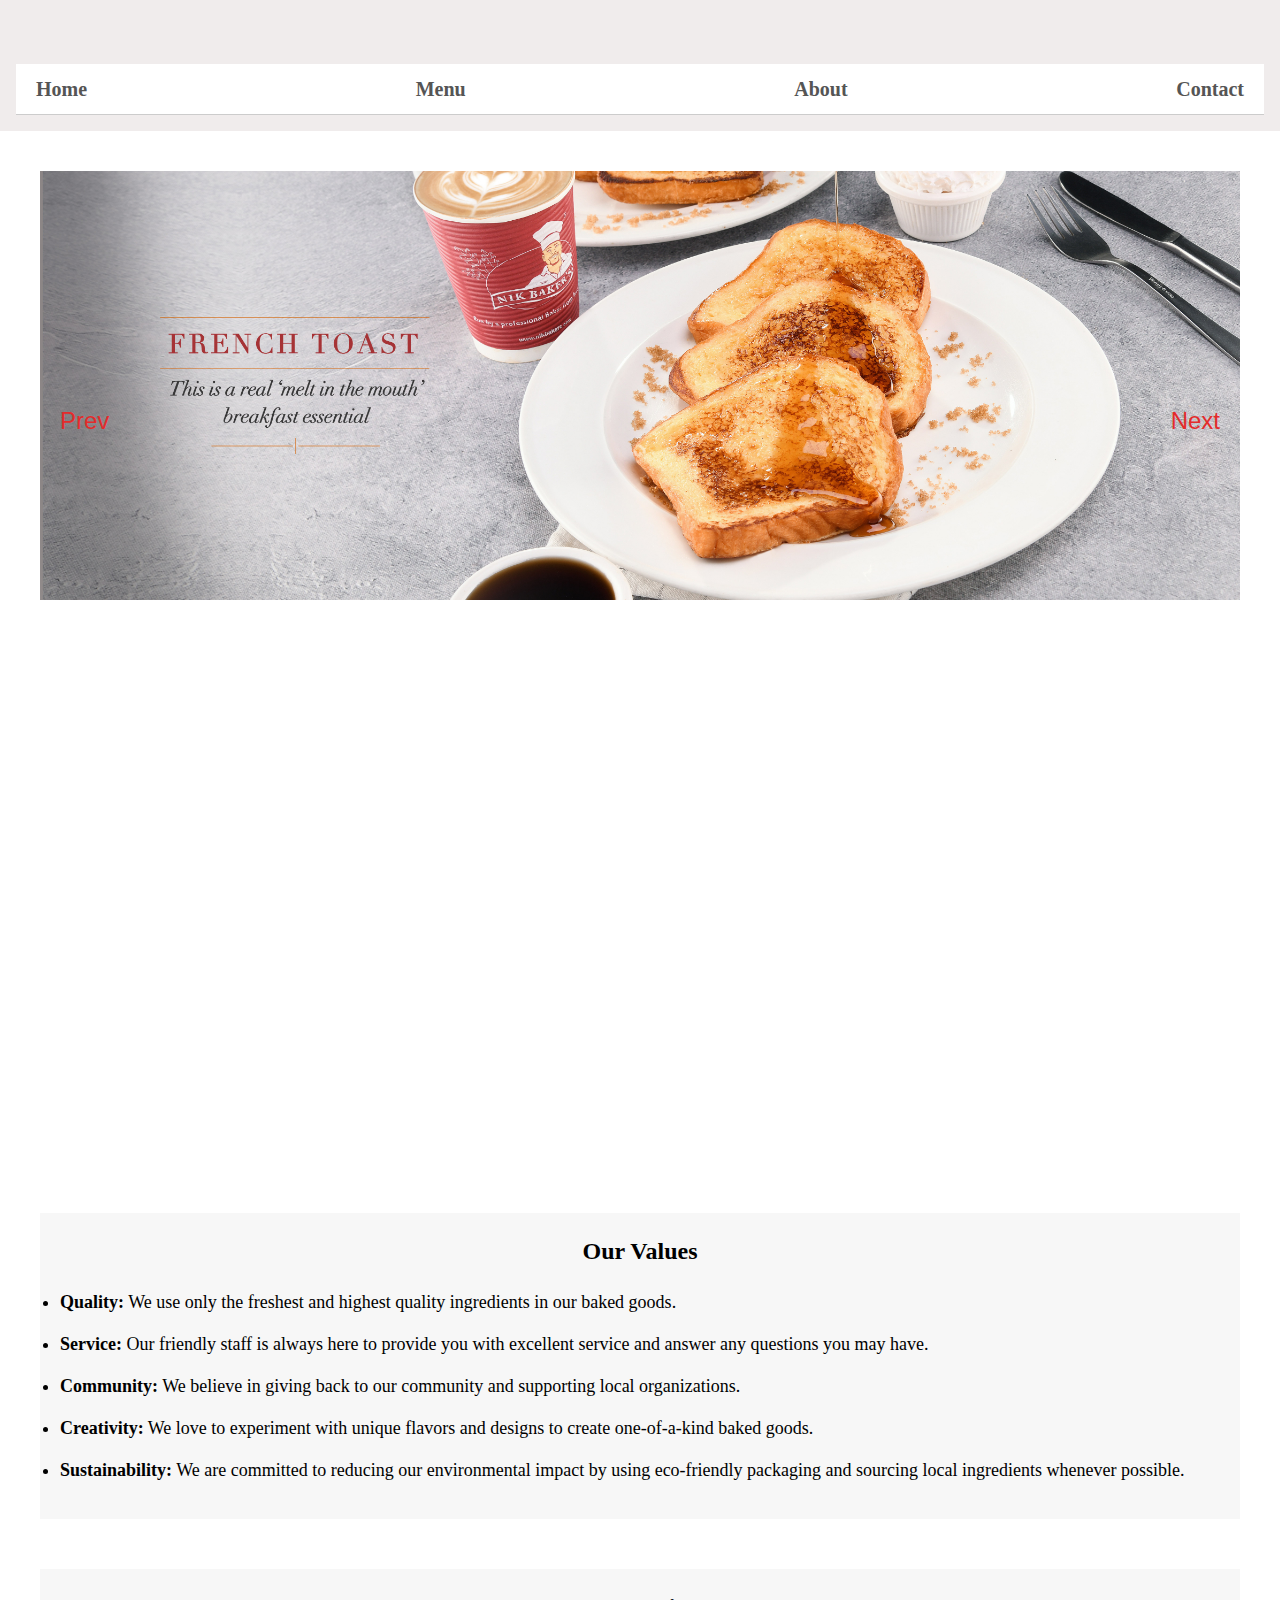
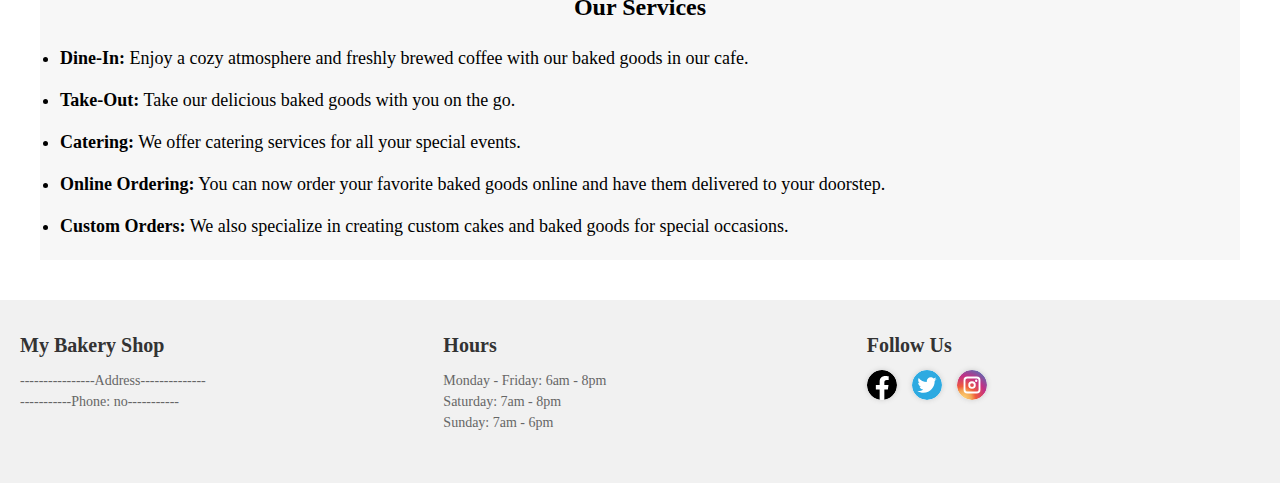
==== commit df5eec7a: "hghgbb" ====
--- a/index.html
+++ b/index.html
@@ -49,6 +49,7 @@
       <h2 class="title.ani">Welcome to Diligent baker</h2>
       <p class="pra">We specialize in freshly baked bread, cakes, pastries, and more.</p>
       <a href="menu.html" class="btn">View Our Menu</a>
+      <a href="review.html" class=" btn btn_1">Review</a>
       <div class="special-offer">
         <h3 class="special-offer-title">Special Offer Today</h3>
         <p class="special-offer-desc">Get a 250₹ discount on every purchase over ₹2500</p>
--- a/css/style.css
+++ b/css/style.css
@@ -190,8 +190,12 @@
   border-radius: 5px;
   font-size: 1.2rem;
   transition: background-color 0.3s ease-in-out;
-}
-
+  
+}
+.btn_1{
+  margin-left: 10px; 
+  margin-top: 10px;
+}
 .btn:hover {
   background-color: #ff8c00;
 }
